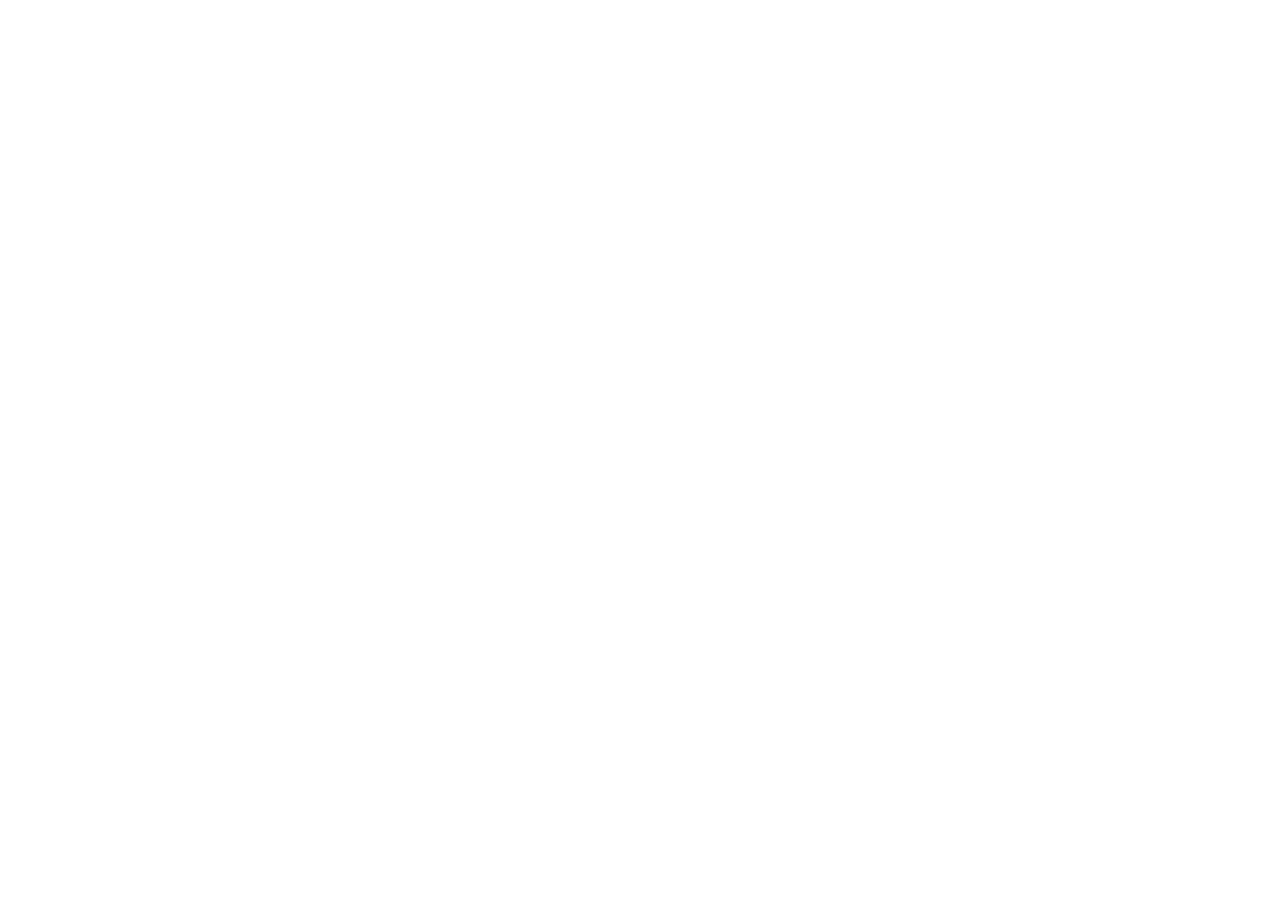
==== index.html @ a16b80d2 "added basic html outline" ====
<!DOCTYPE html>
<html lang="en">
	<head>
		<meta charset="UTF-8" />
		<meta name="viewport" content="width=device-width, initial-scale=1.0" />
		<link rel="stylesheet" type="text/css" href="index.css" />
		<title>Vehicle Reporter</title>
	</head>
	<body>
		<div class="header">
			<p class="logo-text">Vehicle<span class="logo-bold">Reporter</span></p>
		</div>
	</body>
</html>
---- index.css ----
@import url("https://fonts.googleapis.com/css?family=Poppins&display=swap");

body {
	background-image: url("./assets//bg.png");
	height: 100%;
	width: 100%;
}

.header {
	height: 100px;
	width: 100%;
}

.logo-text {
	font-size: 24px;
	margin-top: 25px;
	margin-left: 50px;
	color: white;
	font-family: "Poppins", sans-serif;
}

.logo-bold {
	font-weight: 900;
}
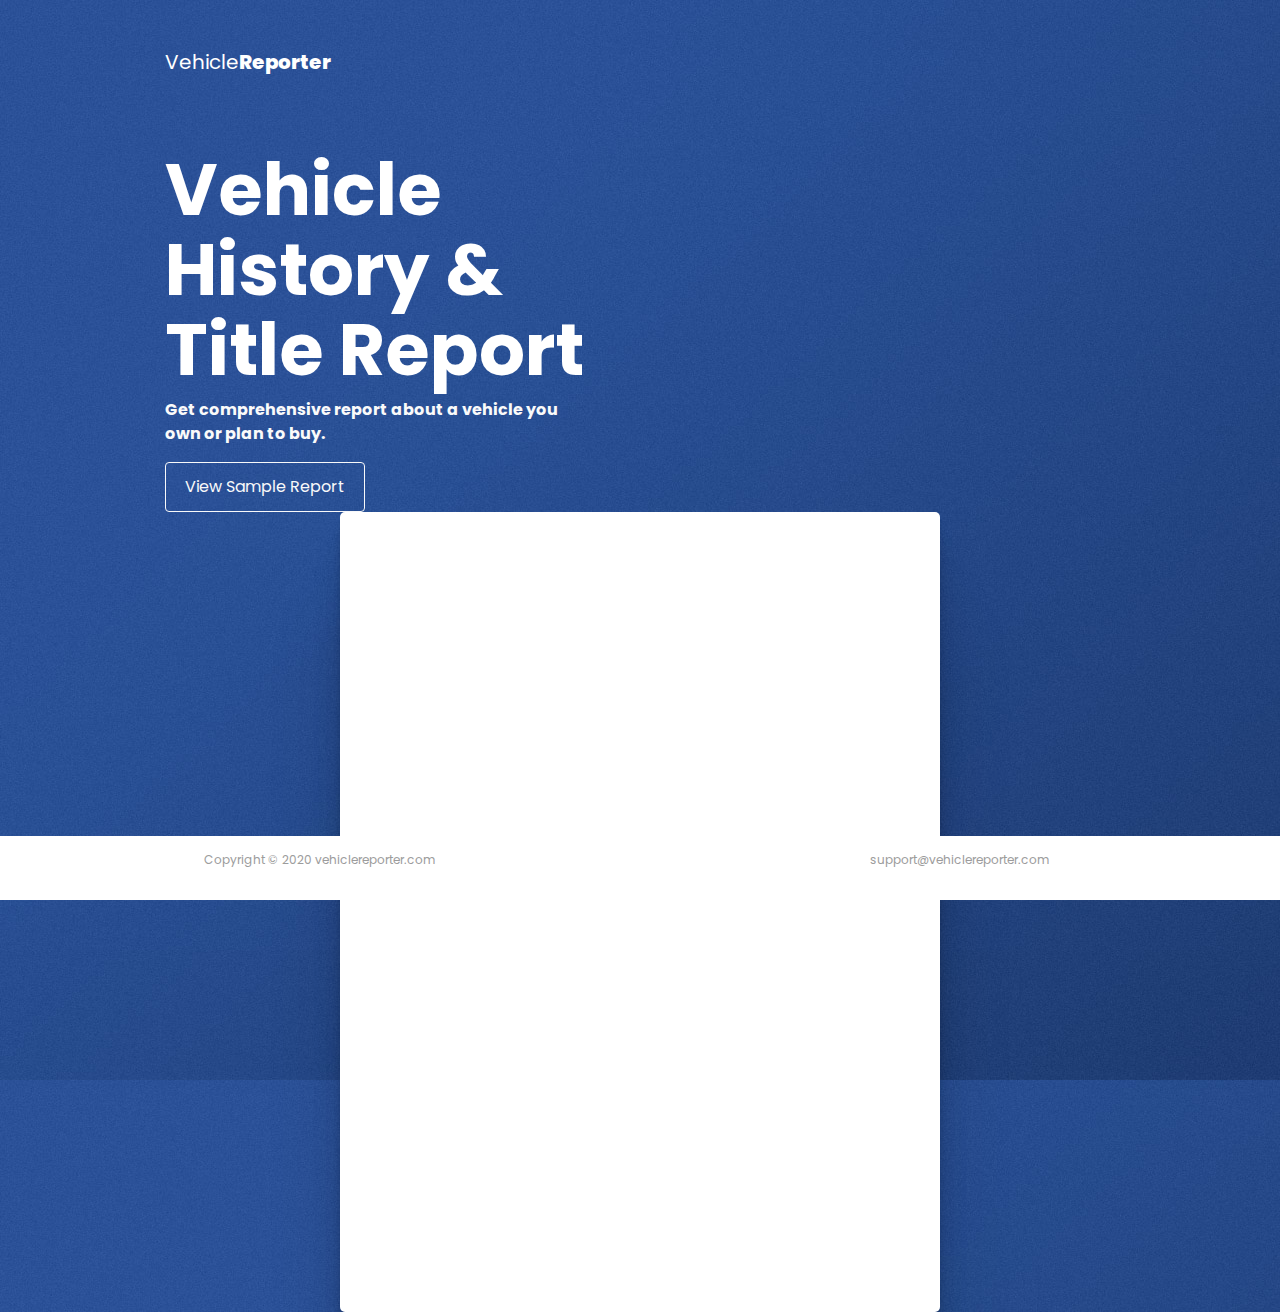
==== commit 47bc2c47: "Now usnig bootstrap, adding container now" ====
--- a/index.html
+++ b/index.html
@@ -2,13 +2,29 @@
 <html lang="en">
 	<head>
 		<meta charset="UTF-8" />
-		<meta name="viewport" content="width=device-width, initial-scale=1.0" />
+        <meta name="viewport" content="width=device-width, initial-scale=1.0" />
+        <link rel="stylesheet" href="https://stackpath.bootstrapcdn.com/bootstrap/4.4.1/css/bootstrap.min.css" integrity="sha384-Vkoo8x4CGsO3+Hhxv8T/Q5PaXtkKtu6ug5TOeNV6gBiFeWPGFN9MuhOf23Q9Ifjh" crossorigin="anonymous">
+
 		<link rel="stylesheet" type="text/css" href="index.css" />
-		<title>Vehicle Reporter</title>
+        <title>Vehicle Reporter</title>
+        <div class="header">
+			<p class="logo-text">Vehicle<span class="logo-bold">Reporter</span></p>
+		</div>
 	</head>
 	<body>
-		<div class="header">
-			<p class="logo-text">Vehicle<span class="logo-bold">Reporter</span></p>
-		</div>
+
+		<div class="hero">
+			<h1 class="hero-title">Vehicle History & Title Report</h1>
+            <p class="hero-subtitle">Get comprehensive report about a vehicle you own or plan to buy.</p></p>
+            <button class="hero-button btn btn-outline-light">View Sample Report</button>
+        </div>
+        <div class="container">
+
+        </div>
 	</body>
+
+	<footer class="footer">
+		<p class="footer-left">Copyright © 2020 vehiclereporter.com</p>
+		<p class="footer-right">support@vehiclereporter.com</p>
+	</footer>
 </html>
--- a/index.css
+++ b/index.css
@@ -1,9 +1,12 @@
-@import url("https://fonts.googleapis.com/css?family=Poppins&display=swap");
+@import url("https://fonts.googleapis.com/css?family=Poppins:400,700,800&display=swap");
 
+html,
 body {
 	background-image: url("./assets//bg.png");
 	height: 100%;
 	width: 100%;
+	font-family: "Poppins", "Times New Roman", Times, serif;
+	color: white;
 }
 
 .header {
@@ -12,13 +15,76 @@
 }
 
 .logo-text {
-	font-size: 24px;
-	margin-top: 25px;
-	margin-left: 50px;
-	color: white;
+	font-weight: 400;
+	line-height: 24px;
+	font-size: 20px;
+	margin-top: 50px;
+	margin-left: 165px;
 	font-family: "Poppins", sans-serif;
 }
 
 .logo-bold {
-	font-weight: 900;
+	font-weight: 800;
 }
+
+.hero-title {
+	font-weight: 700;
+	font-size: 72px;
+	line-height: 80px;
+	width: 437px;
+	flex-wrap: wrap;
+	margin-left: 165px;
+}
+
+.hero-subtitle {
+	font-weight: 700;
+	margin-left: 165px;
+	font-size: 16px;
+	line-height: 24px;
+	color: #fafafa;
+	width: 397px;
+	flex-wrap: wrap;
+}
+
+.hero-button {
+	margin-left: 165px;
+	width: 200px;
+	height: 50px;
+}
+
+.footer {
+	position: fixed;
+	height: 64px;
+	position: absolute;
+	left: 0;
+	bottom: 0;
+	width: 100%;
+	background-color: white;
+	color: #9c9c9c;
+	text-align: center;
+	display: flex;
+	font-size: 12px;
+	align-items: center;
+	flex-direction: row;
+	justify-content: center;
+}
+
+.footer-left {
+	width: 100%;
+	float: left;
+}
+
+.footer-right {
+	float: right;
+	width: 100%;
+}
+
+.container {
+	width: 600px;
+	height: 800px;
+	background: #ffffff;
+	box-shadow: 0px 2.76726px 2.21381px rgba(0, 0, 0, 0.030926), 0px 6.6501px 5.32008px rgba(0, 0, 0, 0.0444282),
+		0px 12.5216px 10.0172px rgba(0, 0, 0, 0.055), 0px 22.3363px 17.869px rgba(0, 0, 0, 0.0655718),
+		0px 41.7776px 33.4221px rgba(0, 0, 0, 0.079074), 0px 100px 80px rgba(0, 0, 0, 0.11);
+	border-radius: 5px;
+}
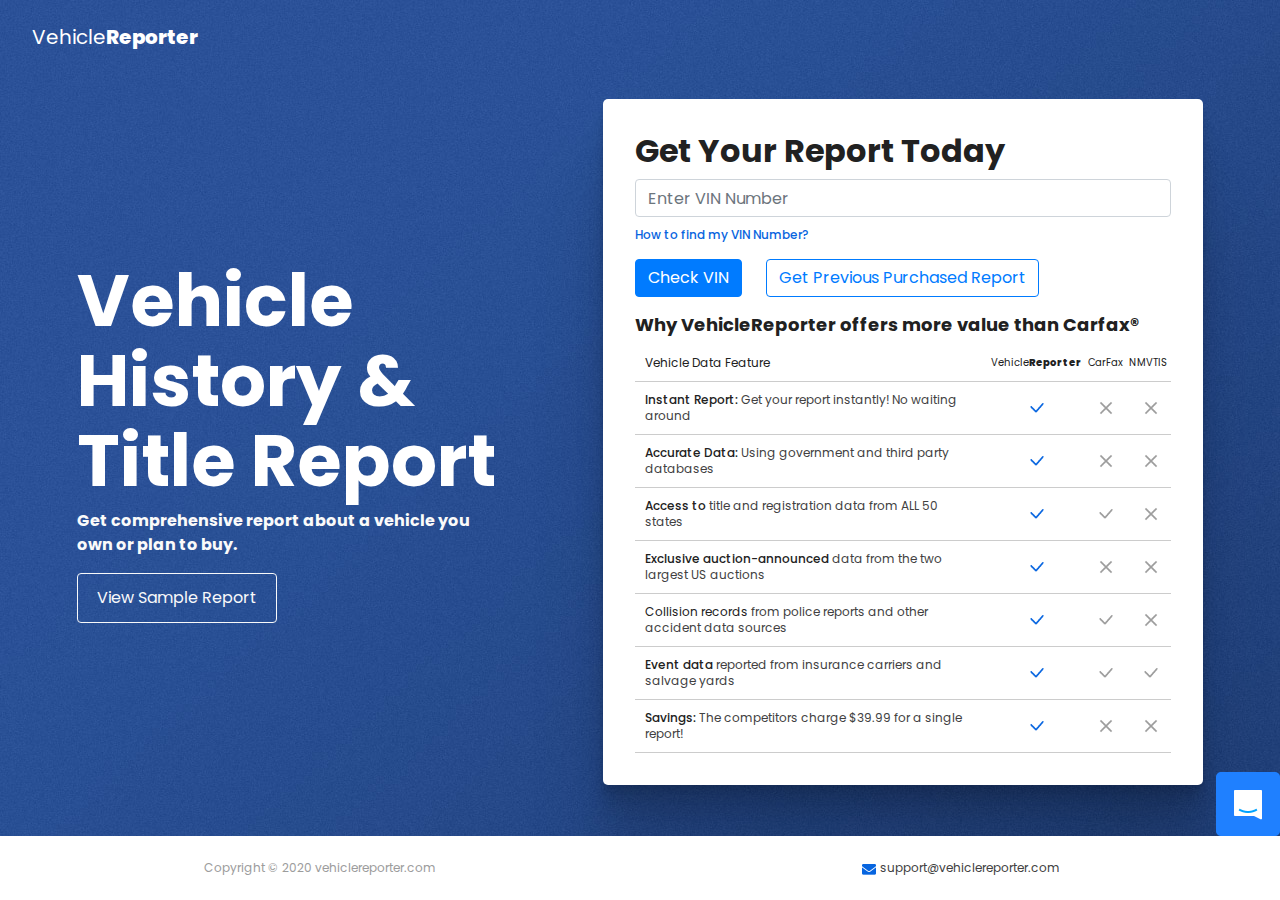
==== commit 8f62e6fc: "added necessaey html for mobile and tablet" ====
--- a/index.html
+++ b/index.html
@@ -8,23 +8,93 @@
 		<link rel="stylesheet" type="text/css" href="index.css" />
         <title>Vehicle Reporter</title>
         <div class="header">
-			<p class="logo-text">Vehicle<span class="logo-bold">Reporter</span></p>
+            <p class="logo-text">Vehicle<span class="logo-bold">Reporter</span></p>
+            <button class="hero-button btn btn-outline-light mobile-button">View Sample Report</button>
 		</div>
 	</head>
 	<body>
-
+        <div class="body-container">
 		<div class="hero">
 			<h1 class="hero-title">Vehicle History & Title Report</h1>
             <p class="hero-subtitle">Get comprehensive report about a vehicle you own or plan to buy.</p></p>
             <button class="hero-button btn btn-outline-light">View Sample Report</button>
         </div>
         <div class="container">
+            <h1 class="container-title">Get Your Report Today</h1>
+            <h1 class="mobile-container-title dark-1">Vehicle History & Title Report</h1>
+            <input type="text" class="form-control" placeholder="Enter VIN Number" aria-label="Recipient's username" aria-describedby="basic-addon2">
+            <p class="container-input-hint">How to find my VIN Number?</p>
+            <div>
+                <button type="button" class="container-btn btn btn-primary">Check VIN</button>
+                <button type="button" class="container-btn btn btn-outline-primary">Get Previous Purchased Report</button>
+            </div>
+            <h2 class="container-secondary-title">Why VehicleReporter offers more value than Carfax®</h2>
+            <table>
+                <tr>
+                <th class="dark-1">Vehicle Data Feature</th>
+                <th class="right dark-1 small-text table-title">Vehicle<span class="heavy-bold">Reporter</span></th>
+                <th class="right dark-1 small-text table-title">CarFax</th>
+                <th class="right dark-1 small-text table-title">NMVTIS</th>
+            </tr>
+            <tr>
+                <td><span class="medium-bold dark-1">Instant Report:</span> Get your report instantly! No waiting around</td>
+                <td class="center"><img src="./assets/icon-check 16x16.png" class="icon"></td>
+                <td class="right"><img src="./assets/icon-close-mute 16x16.png" class="icon"></td>
+                <td class="right"><img src="./assets/icon-close-mute 16x16.png" class="icon"></td>
 
+              </tr>
+              <tr>
+                <td><span class="medium-bold dark-1">Accurate Data:</span> Using government and third party databases</td>
+                <td class="center"><img src="./assets/icon-check 16x16.png" class="icon"></td>
+                <td class="right"><img src="./assets/icon-close-mute 16x16.png" class="icon"></td>
+                <td class="right"><img src="./assets/icon-close-mute 16x16.png" class="icon"></td>
+
+              </tr>
+              <tr>
+                <td><span class="medium-bold dark-1">Access to</span> title and registration data from ALL 50 states</td>
+                <td class="center"><img src="./assets/icon-check 16x16.png" class="icon"></td>
+                <td class="right"><img src="./assets/icon-check-mute 16x16.png" class="icon"></td>
+                <td class="right"><img src="./assets/icon-close-mute 16x16.png" class="icon"></td>
+
+              </tr>
+              <tr>
+                <td><span class="medium-bold dark-1">Exclusive auction-announced</span> data from the two largest US auctions</td>
+                <td class="center"><img src="./assets/icon-check 16x16.png" class="icon"></td>
+                <td class="right"><img src="./assets/icon-close-mute 16x16.png" class="icon"></td>
+                <td class="right"><img src="./assets/icon-close-mute 16x16.png" class="icon"></td>
+
+              </tr>
+              <tr>
+                <td><span class="medium-bol dark-1">Collision records</span> from police reports and other accident data sources</td>
+                <td class="center"><img src="./assets/icon-check 16x16.png" class="icon"></td>
+                <td class="right"><img src="./assets/icon-check-mute 16x16.png" class="icon"></td>
+                <td class="right"><img src="./assets/icon-close-mute 16x16.png" class="icon"></td>
+
+              </tr>
+              <tr>
+                <td><span class="medium-bold dark-1">Event data</span> reported from insurance carriers and salvage yards</td>
+                <td class="center"><img src="./assets/icon-check 16x16.png" class="icon"></td>
+                <td class="right"><img src="./assets/icon-check-mute 16x16.png" class="icon"></td>
+                <td class="right"><img src="./assets/icon-check-mute 16x16.png" class="icon"></td>
+
+              </tr>
+              <tr>
+                <td><span class="medium-bold dark-1">Savings:</span> The competitors charge $39.99 for a single report!</td>
+                <td class="center"><img src="./assets/icon-check 16x16.png" class="icon"></td>
+                <td class="right"><img src="./assets/icon-close-mute 16x16.png" class="icon"></td>
+                <td class="right"><img src="./assets/icon-close-mute 16x16.png" class="icon"></td>
+
+              </tr>
+            </table>
         </div>
-	</body>
+    </div>
+    <img class="chat-bot" src="./assets/chat-bot.png" alt="Chat Bot" />
+    <footer class="footer">
+		<p class="footer-left">Copyright © 2020 vehiclereporter.com</p>
+		<p class="footer-right"><img src="assets/icon-mail16x16.png" class="mail" />  support@vehiclereporter.com</p>
+    </footer>
+    </body>
 
-	<footer class="footer">
-		<p class="footer-left">Copyright © 2020 vehiclereporter.com</p>
-		<p class="footer-right">support@vehiclereporter.com</p>
-	</footer>
+
+	
 </html>
--- a/index.css
+++ b/index.css
@@ -1,30 +1,51 @@
-@import url("https://fonts.googleapis.com/css?family=Poppins:400,700,800&display=swap");
+@import url("https://fonts.googleapis.com/css?family=Poppins:400,500,700,800&display=swap");
 
 html,
 body {
 	background-image: url("./assets//bg.png");
-	height: 100%;
-	width: 100%;
+	background-repeat: repeat;
+
 	font-family: "Poppins", "Times New Roman", Times, serif;
 	color: white;
+	padding-bottom: 30px;
 }
 
 .header {
-	height: 100px;
-	width: 100%;
+	display: flex;
+	justify-content: space-between;
+	position: relative;
+	height: 45px;
+	padding-top: 22px;
+}
+
+.mobile-button {
+	display: none;
 }
 
 .logo-text {
+	margin-left: 32px;
 	font-weight: 400;
-	line-height: 24px;
 	font-size: 20px;
-	margin-top: 50px;
-	margin-left: 165px;
 	font-family: "Poppins", sans-serif;
 }
 
 .logo-bold {
 	font-weight: 800;
+}
+
+.body-container {
+	margin-top: 22px;
+	padding: 32px;
+	display: flex;
+	flex-direction: row;
+	align-items: center;
+}
+
+.hero {
+	height: 100%;
+	margin: 0 auto;
+	align-items: center;
+	text-align: left;
 }
 
 .hero-title {
@@ -33,12 +54,10 @@
 	line-height: 80px;
 	width: 437px;
 	flex-wrap: wrap;
-	margin-left: 165px;
 }
 
 .hero-subtitle {
 	font-weight: 700;
-	margin-left: 165px;
 	font-size: 16px;
 	line-height: 24px;
 	color: #fafafa;
@@ -47,44 +66,229 @@
 }
 
 .hero-button {
-	margin-left: 165px;
 	width: 200px;
 	height: 50px;
 }
 
-.footer {
-	position: fixed;
-	height: 64px;
-	position: absolute;
-	left: 0;
-	bottom: 0;
-	width: 100%;
-	background-color: white;
-	color: #9c9c9c;
-	text-align: center;
-	display: flex;
-	font-size: 12px;
-	align-items: center;
-	flex-direction: row;
-	justify-content: center;
-}
-
-.footer-left {
-	width: 100%;
-	float: left;
-}
-
-.footer-right {
+.container {
+	margin: 0 auto;
+	padding: 32px;
 	float: right;
-	width: 100%;
-}
-
-.container {
-	width: 600px;
-	height: 800px;
+	max-width: 600px;
 	background: #ffffff;
 	box-shadow: 0px 2.76726px 2.21381px rgba(0, 0, 0, 0.030926), 0px 6.6501px 5.32008px rgba(0, 0, 0, 0.0444282),
 		0px 12.5216px 10.0172px rgba(0, 0, 0, 0.055), 0px 22.3363px 17.869px rgba(0, 0, 0, 0.0655718),
 		0px 41.7776px 33.4221px rgba(0, 0, 0, 0.079074), 0px 100px 80px rgba(0, 0, 0, 0.11);
 	border-radius: 5px;
 }
+
+.container-title {
+	font-weight: bold;
+	font-size: 32px;
+	line-height: 40px;
+	color: #212121;
+}
+
+.mobile-container-title {
+	display: none;
+}
+
+.container-input-hint {
+	margin-top: 10px;
+	color: #0765e0;
+	font-weight: 500;
+	font-size: 12px;
+	display: inline-block;
+	line-height: 16px;
+}
+
+.container-input-hint:hover {
+	cursor: pointer;
+	text-decoration: underline;
+}
+
+.btn-primary {
+	margin-right: 20px;
+}
+
+.container-secondary-title {
+	font-weight: bold;
+	font-size: 18px;
+	line-height: 24px;
+	color: #212121;
+	margin-top: 16px;
+}
+
+table {
+	color: #414141;
+	margin-top: 8px;
+	font-size: 12px;
+	line-height: 16px;
+	width: 100%;
+}
+
+th,
+td {
+	border-bottom: 1px solid #ccc;
+	font-weight: normal;
+	padding: 10px;
+}
+
+.icon {
+	height: 20px;
+	width: 20px;
+}
+
+.center {
+	text-align: center;
+}
+
+.table-title {
+	padding: 3px;
+}
+
+.right {
+	text-align: right;
+}
+
+.chat-bot {
+	height: 64px;
+	width: 64px;
+	position: fixed;
+	bottom: 64px;
+	right: 0;
+}
+
+.chat-bot:hover {
+	cursor: pointer;
+}
+
+.footer {
+	margin-top: 25px;
+	position: fixed;
+	height: 64px;
+	bottom: 0;
+	width: 100%;
+	background-color: white;
+	color: #9c9c9c;
+	text-align: center;
+	display: flex;
+	line-height: 64px;
+	font-size: 12px;
+}
+
+.footer-left {
+	width: 100%;
+	float: left;
+}
+
+.footer-right {
+	color: #414141;
+	float: right;
+	width: 100%;
+}
+
+.mail {
+	height: 16px;
+	width: 16px;
+}
+
+.medium-bold {
+	font-weight: 500;
+}
+
+.heavy-bold {
+	font-weight: 800;
+}
+
+.dark-1 {
+	color: #212121;
+}
+
+.small-text {
+	font-size: 10px;
+}
+
+@media only screen and (max-width: 1000px) {
+	/* CSS Styling for Tablet Support */
+
+	.hero {
+		display: none;
+	}
+
+	.container-title {
+		display: none;
+	}
+	.mobile-container-title {
+		display: block;
+		font-size: 56px;
+		line-height: 64px;
+		font-family: "Poppins", "Times New Roman", Times, serif;
+		padding-bottom: 24px;
+		font-weight: bold;
+	}
+
+	.logo-text {
+		margin-left: 32px;
+	}
+
+	.mobile-button {
+		display: inline-block;
+		margin-right: 32px;
+	}
+}
+
+@media only screen and (max-width: 576px) {
+	/* CSS Styling for Mobile Support */
+
+	.logo-text {
+		margin-left: 16px;
+		font-size: 16px;
+	}
+
+	.mobile-button {
+		margin-right: 16px;
+		font-size: 12px;
+		width: 170px;
+		height: 35px;
+	}
+
+	.mobile-container-title {
+		font-size: 32px;
+		line-height: 40px;
+	}
+
+	.container {
+		padding: 24px;
+		min-width: 340px;
+	}
+
+	.body-container {
+		padding: 16px;
+		margin: 0 auto;
+	}
+
+	.container-btn {
+		width: 100%;
+		margin-bottom: 12px;
+	}
+
+	.header {
+		position: relative;
+		margin-bottom: 48px;
+	}
+
+	.footer {
+		display: flex;
+		padding-top: 16px;
+		align-items: center;
+		flex-direction: column;
+		line-height: 0px;
+		justify-content: center;
+	}
+
+	.chat-bot {
+		height: 48px;
+		width: 48px;
+	}
+}
